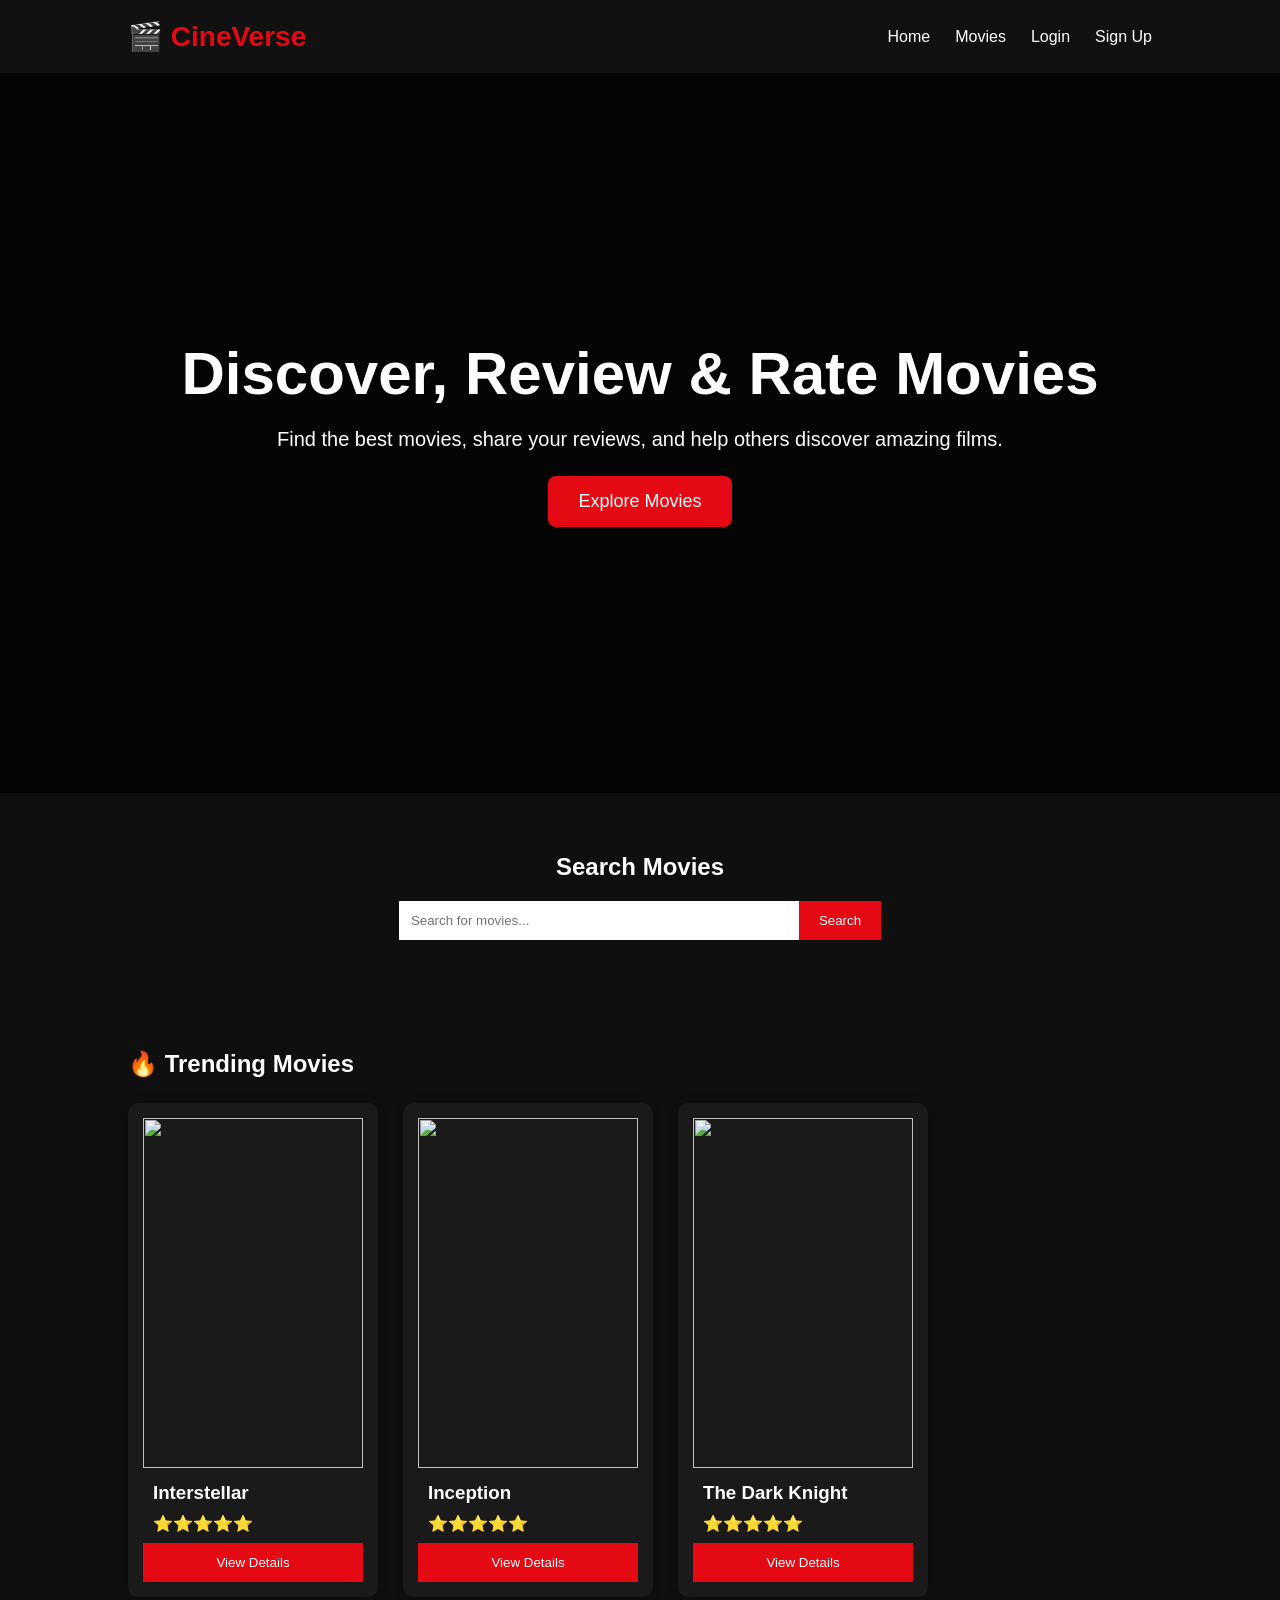
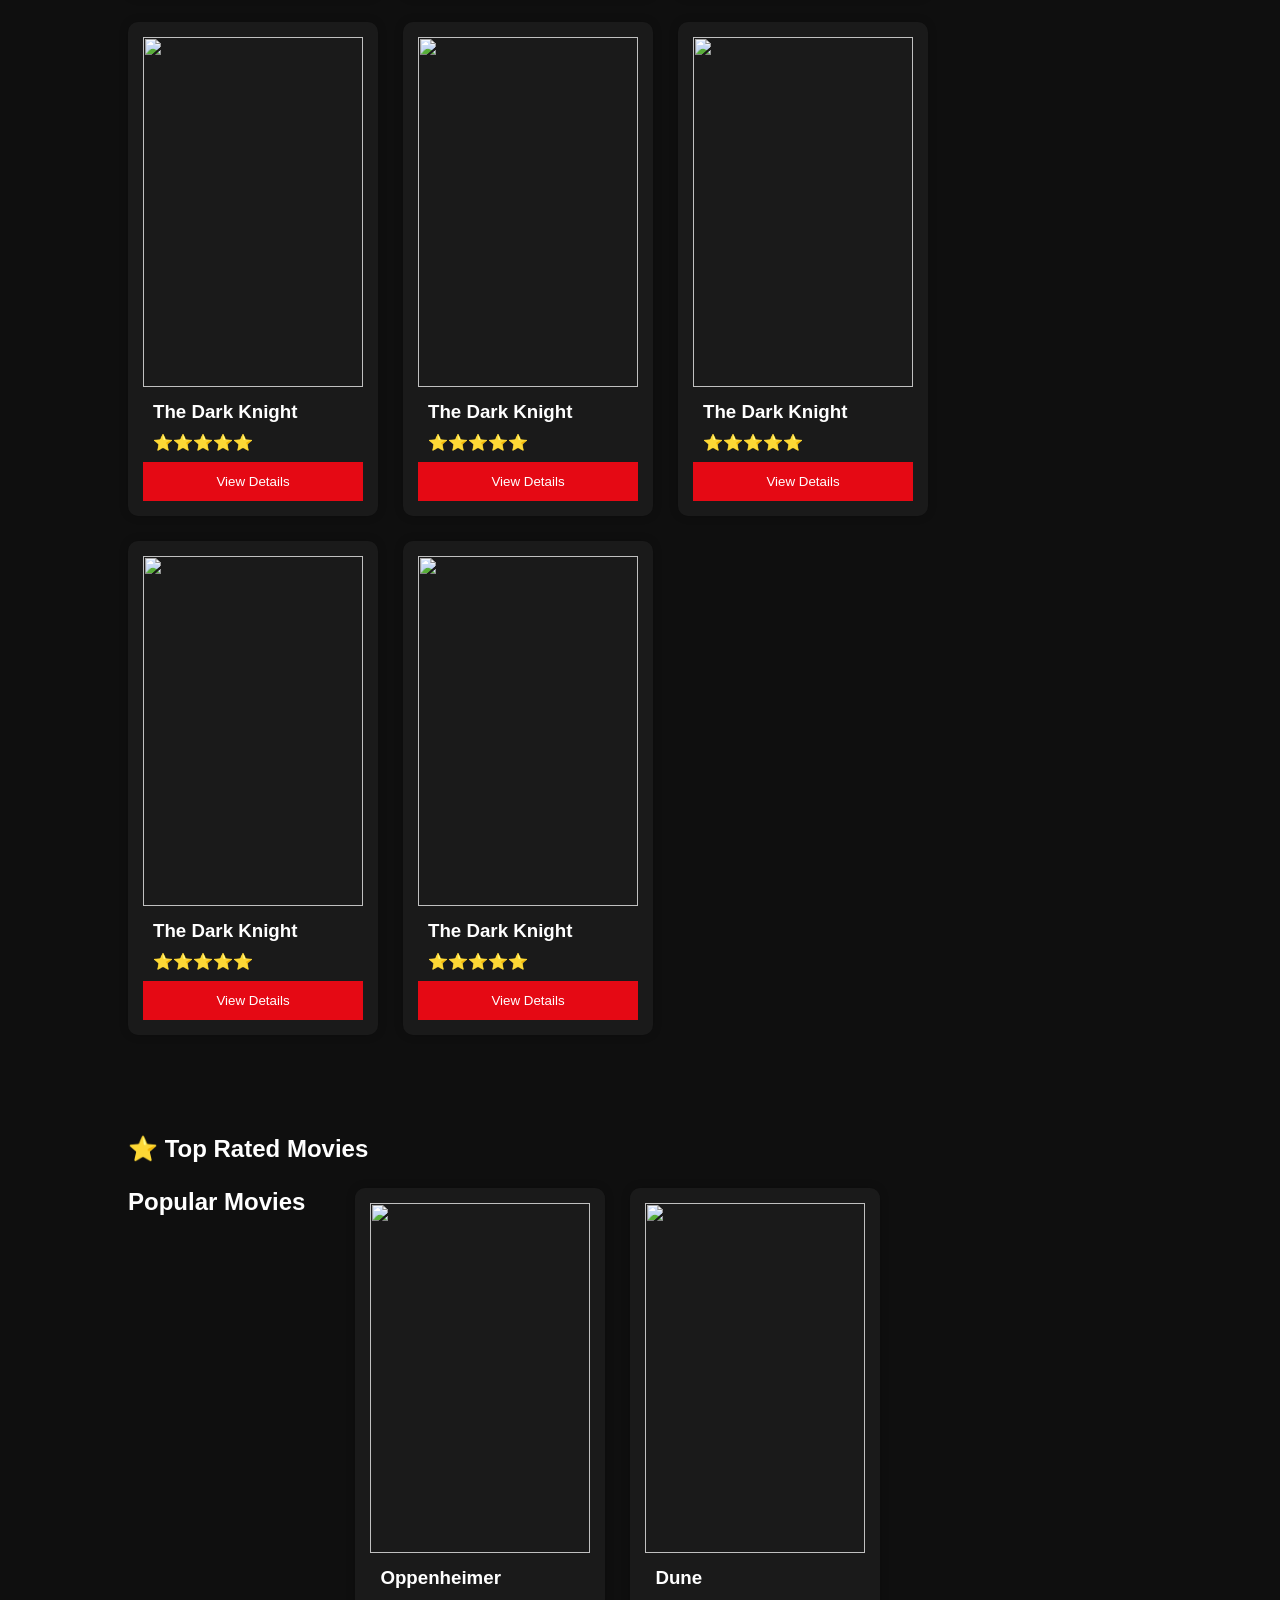
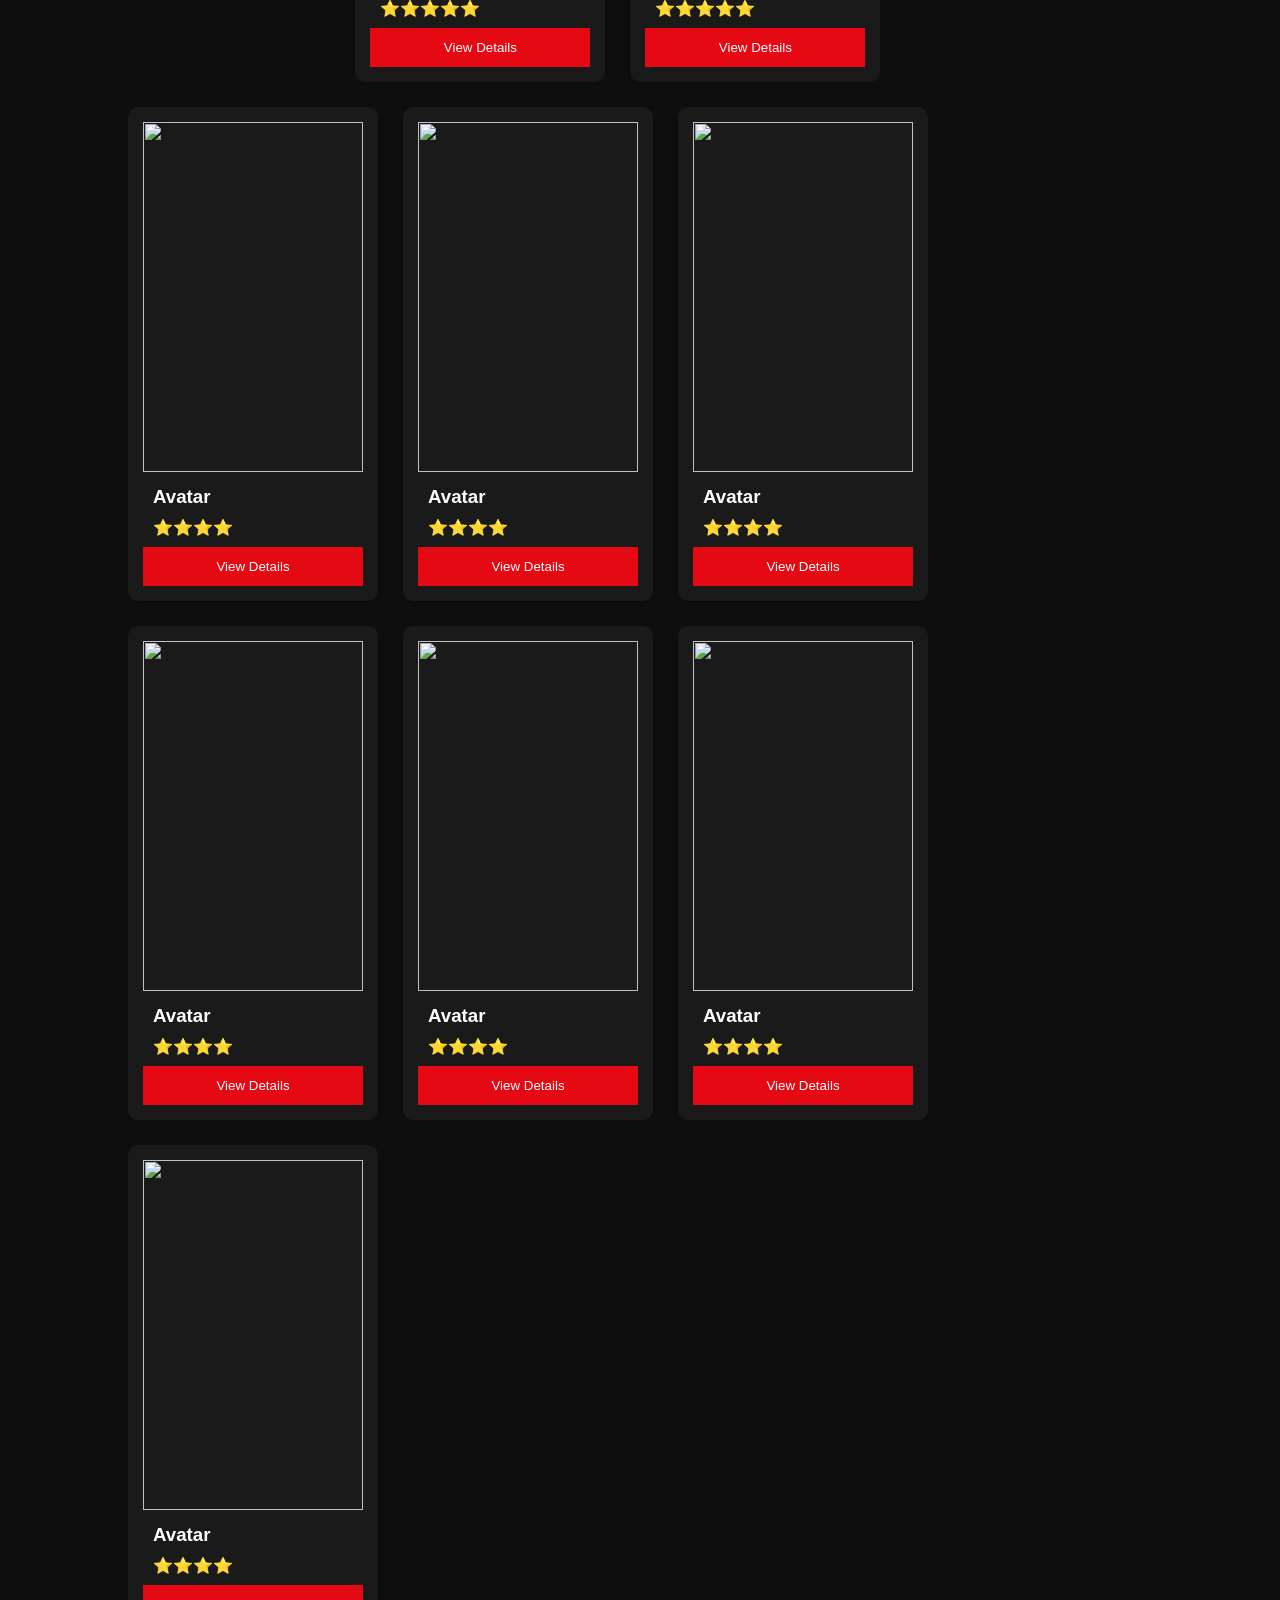
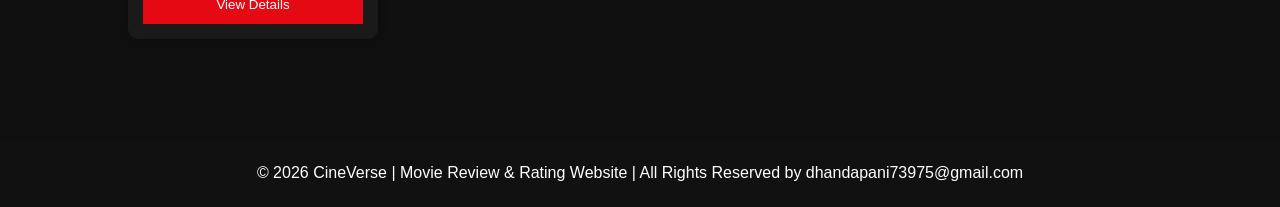
==== frontend/index.html @ b2781961 "Add files via upload" ====
<!DOCTYPE html>
<html lang="en">
<head>
    <meta charset="UTF-8">
    <meta name="viewport" content="width=device-width, initial-scale=1.0">
    <title>CineVerse - Movie Review Website</title>
    <link rel="stylesheet" href="style.css">
</head>
<body>

    <!-- Navbar -->
    <header>
        <nav class="navbar" id="nav">
            <div class="logo">
                🎬 CineVerse
            </div>
                <div id="welcomeUser"></div>
            <ul class="nav-links">
                <li><a href="#nav">Home</a></li>
                <li><a href="#mov">Movies</a></li>
                <li><a href="./login.html">Login</a></li>
                <li><a href="./signup.html">Sign Up</a></li>
            </ul>
        </nav>
    </header>

    
    <section class="hero">
        <div class="hero-content">
            <h1>Discover, Review & Rate Movies</h1>
            <p>
                Find the best movies, share your reviews,
                and help others discover amazing films.
            </p>

            <button class="hero-btn">
                Explore Movies
            </button>
        </div>
    </section>

    <!-- Search Section -->
    <section class="search-section">
        <h2>Search Movies</h2>

        <div class="search-box">
            <input
                type="text"
                placeholder="Search for movies..."
            >
            <button>Search</button>
        </div>
    </section>

    <!-- Trending Movies -->
    <section class="movies-section" id="mov">
        <h2>🔥 Trending Movies</h2>

        <div class="movie-container">

            <div class="movie-card">
                <img src="https://picsum.photos/250/350?1" alt="">
                <h3>Interstellar</h3>
                <p>⭐⭐⭐⭐⭐</p>
                <button>View Details</button>
            </div>

            <div class="movie-card">
                <img src="https://picsum.photos/250/350?2" alt="">
                <h3>Inception</h3>
                <p>⭐⭐⭐⭐⭐</p>
                <button>View Details</button>
            </div>

            <div class="movie-card">
                <img src="https://picsum.photos/250/350?3" alt="">
                <h3>The Dark Knight</h3>
                <p>⭐⭐⭐⭐⭐</p>
                <button>View Details</button>
            </div>

             <div class="movie-card">
                <img src="https://picsum.photos/250/350?4" alt="">
                <h3>The Dark Knight</h3>
                <p>⭐⭐⭐⭐⭐</p>
                <button>View Details</button>
            </div>

             <div class="movie-card">
                <img src="https://picsum.photos/250/350?5" alt="">
                <h3>The Dark Knight</h3>
                <p>⭐⭐⭐⭐⭐</p>
                <button>View Details</button>
            </div>

             <div class="movie-card">
                <img src="https://picsum.photos/250/350?6" alt="">
                <h3>The Dark Knight</h3>
                <p>⭐⭐⭐⭐⭐</p>
                <button>View Details</button>
            </div>

             <div class="movie-card">
                <img src="https://picsum.photos/250/350?7" alt="">
                <h3>The Dark Knight</h3>
                <p>⭐⭐⭐⭐⭐</p>
                <button>View Details</button>
            </div>

             <div class="movie-card">
                <img src="https://picsum.photos/250/350?8" alt="">
                <h3>The Dark Knight</h3>
                <p>⭐⭐⭐⭐⭐</p>
                <button>View Details</button>
            </div>

        </div>
    </section>

    <!-- Top Rated -->
    <section class="movies-section">
        <h2>⭐ Top Rated Movies</h2>

            <div class="movie-container">
                                     <h2>Popular Movies</h2>

                                    <div id="movieContainer"></div>

                                     <script src="js/index.js"></script>
            <div class="movie-card">
                <img src="https://picsum.photos/250/350?4" alt="">
                <h3>Oppenheimer</h3>
                <p>⭐⭐⭐⭐⭐</p>
                <button>View Details</button>
            </div>

            <div class="movie-card">
                <img src="https://picsum.photos/250/350?5" alt="">
                <h3>Dune</h3>
                <p>⭐⭐⭐⭐⭐</p>
                <button>View Details</button>
            </div>

            <div class="movie-card">
                <img src="https://picsum.photos/250/350?6" alt="">
                <h3>Avatar</h3>
                <p>⭐⭐⭐⭐</p>
                <button>View Details</button>
            </div>

            <div class="movie-card">
                <img src="https://picsum.photos/250/350?7" alt="">
                <h3>Avatar</h3>
                <p>⭐⭐⭐⭐</p>
                <button>View Details</button>
            </div>

            <div class="movie-card">
                <img src="https://picsum.photos/250/350?8" alt="">
                <h3>Avatar</h3>
                <p>⭐⭐⭐⭐</p>
                <button>View Details</button>
            </div>

            <div class="movie-card">
                <img src="https://picsum.photos/250/350?9" alt="">
                <h3>Avatar</h3>
                <p>⭐⭐⭐⭐</p>
                <button>View Details</button>
            </div>

            <div class="movie-card">
                <img src="https://picsum.photos/250/350?10" alt="">
                <h3>Avatar</h3>
                <p>⭐⭐⭐⭐</p>
                <button>View Details</button>
            </div>

            <div class="movie-card">
                <img src="https://picsum.photos/250/350?11" alt="">
                <h3>Avatar</h3>
                <p>⭐⭐⭐⭐</p>
                <button>View Details</button>
            </div>

            <div class="movie-card">
                <img src="https://picsum.photos/250/350?12" alt="">
                <h3>Avatar</h3>
                <p>⭐⭐⭐⭐</p>
                <button>View Details</button>
            </div>

        </div>
    </section>

    <!-- Footer -->
    <footer>
        <p>
            © 2026 CineVerse | Movie Review & Rating Website | All Rights Reserved by dhandapani73975@gmail.com
        </p>
    </footer>

  
</body>
</html>
---- frontend/style.css ----
/* Reset */

*{
    margin:0;
    padding:0;
    box-sizing:border-box;
    font-family:Arial, Helvetica, sans-serif;
}

body{
    background:#0f0f0f;
    color:white;
}

/* Navbar */

.navbar{
    display:flex;
    justify-content:space-between;
    align-items:center;
    padding:20px 10%;
    background:#111;
    position:sticky;
    top:0;
    z-index:100;
}

.logo{
    font-size:28px;
    font-weight:bold;
    color:#e50914;
}

.nav-links{
    display:flex;
    list-style:none;
    gap:25px;
}

.nav-links a{
    text-decoration:none;
    color:white;
    transition:0.3s;
}

.nav-links a:hover{
    color:#e50914;
}

/* Hero */

.hero{
    height:80vh;
    display:flex;
    justify-content:center;
    align-items:center;
    text-align:center;

    background:
    linear-gradient(
        rgba(0,0,0,0.7),
        rgba(0,0,0,0.7)
    ),
    url("https://images.unsplash.com/photo-1489599849927-2ee91cede3ba?w=1600");

    background-size:cover;
    background-position:center;
}

.hero-content h1{
    font-size:60px;
    margin-bottom:20px;
}

.hero-content p{
    font-size:20px;
    margin-bottom:25px;
}

.hero-btn{
    padding:15px 30px;
    border:none;
    background:#e50914;
    color:white;
    font-size:18px;
    cursor:pointer;
    border-radius:8px;
    transition:0.3s;
}

.hero-btn:hover{
    background:#ff1f2d;
}

/* Search */

.search-section{
    text-align:center;
    padding:60px 10%;
}

.search-section h2{
    margin-bottom:20px;
}

.search-box{
    display:flex;
    justify-content:center;
}

.search-box input{
    width:400px;
    padding:12px;
    border:none;
    outline:none;
}

.search-box button{
    padding:12px 20px;
    background:#e50914;
    border:none;
    color:white;
    cursor:pointer;
}

/* Sections */

.movies-section{
    padding:50px 10%;
}

.movies-section h2{
    margin-bottom:25px;
}

/* Movie Cards */

.movie-container{
    display:flex;
    gap:25px;
    flex-wrap:wrap;
}

.movie-card{
    width:250px;
    background:#1a1a1a;
    border-radius:15px;
    overflow:hidden;
    transition:0.3s;
}

.movie-card:hover{
    transform:translateY(-10px);
}

.movie-card img{
    width:100%;
    height:350px;
    object-fit:cover;
}

.movie-card h3{
    padding:10px;
}

.movie-card p{
    padding:0 10px 10px;
    color:gold;
}

.movie-card button{
    width:100%;
    padding:12px;
    border:none;
    background:#e50914;
    color:white;
    cursor:pointer;
}

/* Footer */

footer{
    text-align:center;
    padding:25px;
    background:#111;
    margin-top:50px;
}

/* Responsive */

@media(max-width:768px){

    .navbar{
        flex-direction:column;
        gap:15px;
    }

    .hero-content h1{
        font-size:35px;
    }

    .search-box{
        flex-direction:column;
        align-items:center;
        gap:10px;
    }

    .search-box input{
        width:90%;
    }

    .movie-container{
        justify-content:center;
    }
}

/* -------------------------------------------------------------- */

#movieContainer{
    display:flex;
    flex-wrap:wrap;
    gap:20px;
}

.movie-card{
    width:250px;
    padding:15px;
    border-radius:10px;
    box-shadow:0 0 10px rgba(0,0,0,0.2);
}

.movie-card img{
    width:100%;
    height:350px;
    object-fit:cover;
}
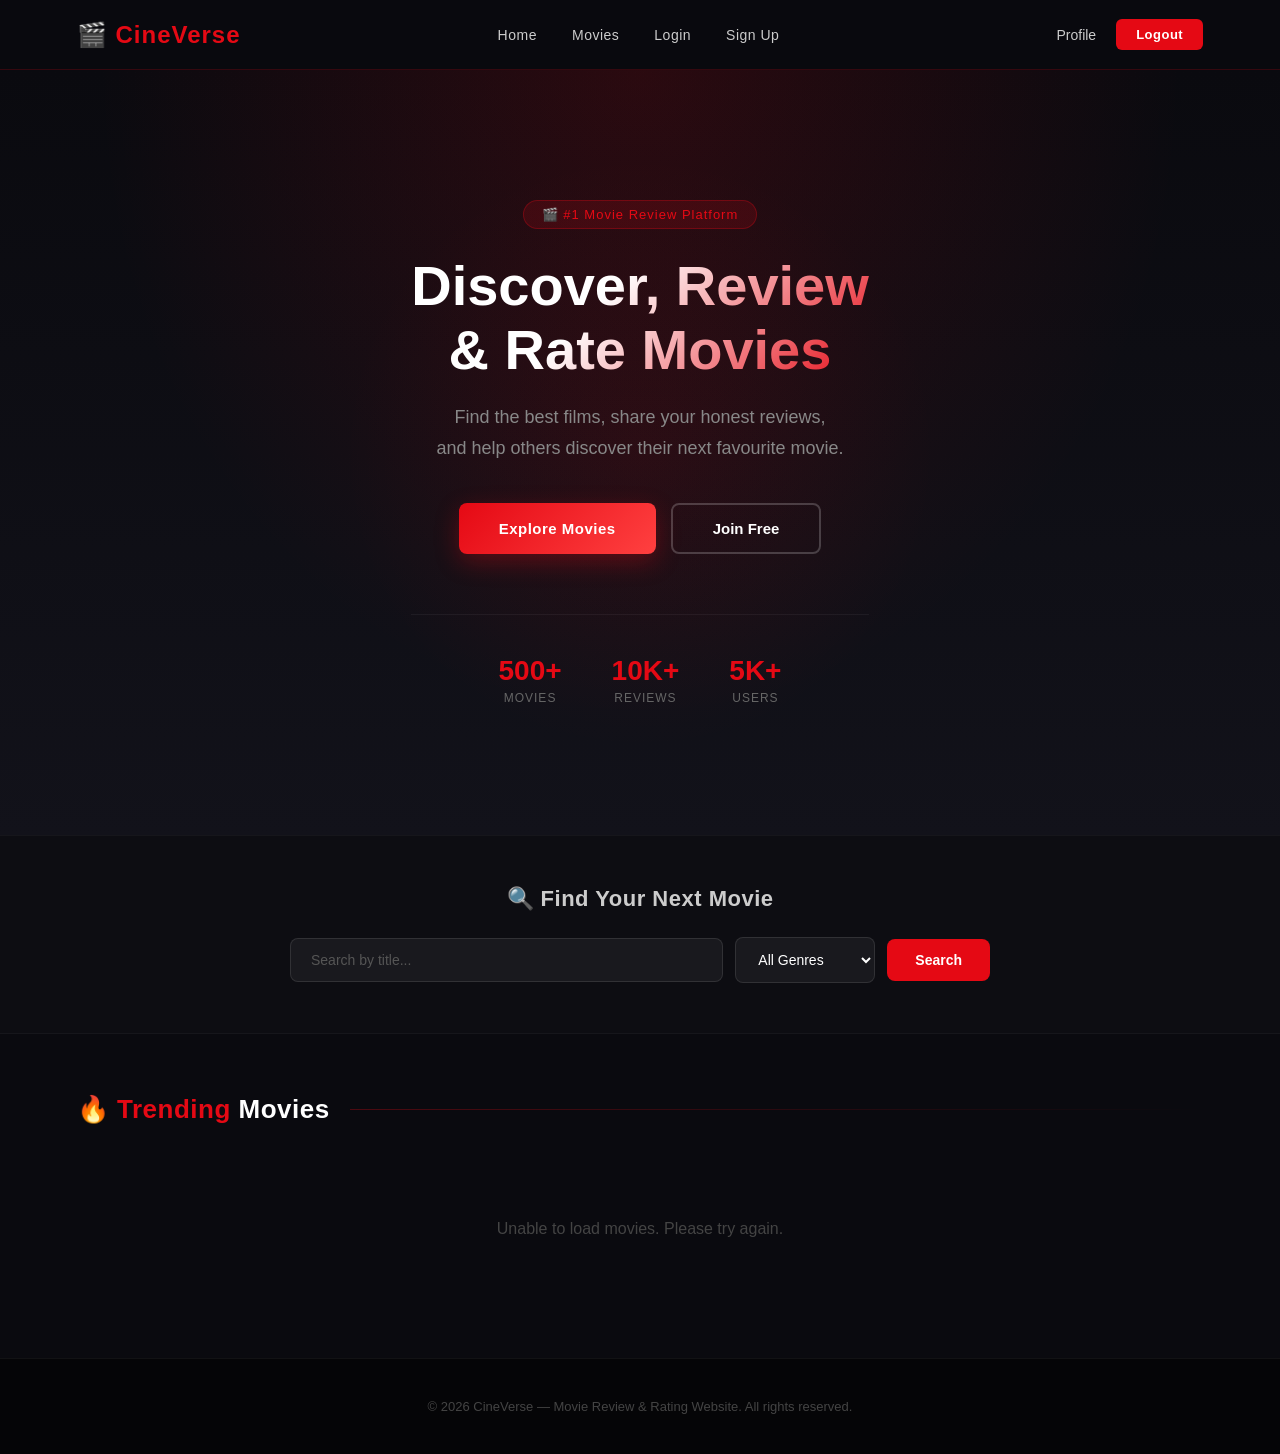
==== commit f3306183: "Add files via upload" ====
--- a/frontend/index.html
+++ b/frontend/index.html
@@ -1,205 +1,92 @@
-<!DOCTYPE html>
-<html lang="en">
-<head>
-    <meta charset="UTF-8">
-    <meta name="viewport" content="width=device-width, initial-scale=1.0">
-    <title>CineVerse - Movie Review Website</title>
-    <link rel="stylesheet" href="style.css">
-</head>
-<body>
-
-    <!-- Navbar -->
-    <header>
-        <nav class="navbar" id="nav">
-            <div class="logo">
-                🎬 CineVerse
-            </div>
-                <div id="welcomeUser"></div>
-            <ul class="nav-links">
-                <li><a href="#nav">Home</a></li>
-                <li><a href="#mov">Movies</a></li>
-                <li><a href="./login.html">Login</a></li>
-                <li><a href="./signup.html">Sign Up</a></li>
-            </ul>
-        </nav>
-    </header>
-
-    
-    <section class="hero">
-        <div class="hero-content">
-            <h1>Discover, Review & Rate Movies</h1>
-            <p>
-                Find the best movies, share your reviews,
-                and help others discover amazing films.
-            </p>
-
-            <button class="hero-btn">
-                Explore Movies
-            </button>
-        </div>
-    </section>
-
-    <!-- Search Section -->
-    <section class="search-section">
-        <h2>Search Movies</h2>
-
-        <div class="search-box">
-            <input
-                type="text"
-                placeholder="Search for movies..."
-            >
-            <button>Search</button>
-        </div>
-    </section>
-
-    <!-- Trending Movies -->
-    <section class="movies-section" id="mov">
-        <h2>🔥 Trending Movies</h2>
-
-        <div class="movie-container">
-
-            <div class="movie-card">
-                <img src="https://picsum.photos/250/350?1" alt="">
-                <h3>Interstellar</h3>
-                <p>⭐⭐⭐⭐⭐</p>
-                <button>View Details</button>
-            </div>
-
-            <div class="movie-card">
-                <img src="https://picsum.photos/250/350?2" alt="">
-                <h3>Inception</h3>
-                <p>⭐⭐⭐⭐⭐</p>
-                <button>View Details</button>
-            </div>
-
-            <div class="movie-card">
-                <img src="https://picsum.photos/250/350?3" alt="">
-                <h3>The Dark Knight</h3>
-                <p>⭐⭐⭐⭐⭐</p>
-                <button>View Details</button>
-            </div>
-
-             <div class="movie-card">
-                <img src="https://picsum.photos/250/350?4" alt="">
-                <h3>The Dark Knight</h3>
-                <p>⭐⭐⭐⭐⭐</p>
-                <button>View Details</button>
-            </div>
-
-             <div class="movie-card">
-                <img src="https://picsum.photos/250/350?5" alt="">
-                <h3>The Dark Knight</h3>
-                <p>⭐⭐⭐⭐⭐</p>
-                <button>View Details</button>
-            </div>
-
-             <div class="movie-card">
-                <img src="https://picsum.photos/250/350?6" alt="">
-                <h3>The Dark Knight</h3>
-                <p>⭐⭐⭐⭐⭐</p>
-                <button>View Details</button>
-            </div>
-
-             <div class="movie-card">
-                <img src="https://picsum.photos/250/350?7" alt="">
-                <h3>The Dark Knight</h3>
-                <p>⭐⭐⭐⭐⭐</p>
-                <button>View Details</button>
-            </div>
-
-             <div class="movie-card">
-                <img src="https://picsum.photos/250/350?8" alt="">
-                <h3>The Dark Knight</h3>
-                <p>⭐⭐⭐⭐⭐</p>
-                <button>View Details</button>
-            </div>
-
-        </div>
-    </section>
-
-    <!-- Top Rated -->
-    <section class="movies-section">
-        <h2>⭐ Top Rated Movies</h2>
-
-            <div class="movie-container">
-                                     <h2>Popular Movies</h2>
-
-                                    <div id="movieContainer"></div>
-
-                                     <script src="js/index.js"></script>
-            <div class="movie-card">
-                <img src="https://picsum.photos/250/350?4" alt="">
-                <h3>Oppenheimer</h3>
-                <p>⭐⭐⭐⭐⭐</p>
-                <button>View Details</button>
-            </div>
-
-            <div class="movie-card">
-                <img src="https://picsum.photos/250/350?5" alt="">
-                <h3>Dune</h3>
-                <p>⭐⭐⭐⭐⭐</p>
-                <button>View Details</button>
-            </div>
-
-            <div class="movie-card">
-                <img src="https://picsum.photos/250/350?6" alt="">
-                <h3>Avatar</h3>
-                <p>⭐⭐⭐⭐</p>
-                <button>View Details</button>
-            </div>
-
-            <div class="movie-card">
-                <img src="https://picsum.photos/250/350?7" alt="">
-                <h3>Avatar</h3>
-                <p>⭐⭐⭐⭐</p>
-                <button>View Details</button>
-            </div>
-
-            <div class="movie-card">
-                <img src="https://picsum.photos/250/350?8" alt="">
-                <h3>Avatar</h3>
-                <p>⭐⭐⭐⭐</p>
-                <button>View Details</button>
-            </div>
-
-            <div class="movie-card">
-                <img src="https://picsum.photos/250/350?9" alt="">
-                <h3>Avatar</h3>
-                <p>⭐⭐⭐⭐</p>
-                <button>View Details</button>
-            </div>
-
-            <div class="movie-card">
-                <img src="https://picsum.photos/250/350?10" alt="">
-                <h3>Avatar</h3>
-                <p>⭐⭐⭐⭐</p>
-                <button>View Details</button>
-            </div>
-
-            <div class="movie-card">
-                <img src="https://picsum.photos/250/350?11" alt="">
-                <h3>Avatar</h3>
-                <p>⭐⭐⭐⭐</p>
-                <button>View Details</button>
-            </div>
-
-            <div class="movie-card">
-                <img src="https://picsum.photos/250/350?12" alt="">
-                <h3>Avatar</h3>
-                <p>⭐⭐⭐⭐</p>
-                <button>View Details</button>
-            </div>
-
-        </div>
-    </section>
-
-    <!-- Footer -->
-    <footer>
-        <p>
-            © 2026 CineVerse | Movie Review & Rating Website | All Rights Reserved by dhandapani73975@gmail.com
-        </p>
-    </footer>
-
-  
-</body>
-</html>+<!DOCTYPE html>
+<html lang="en">
+<head>
+    <meta charset="UTF-8">
+    <meta name="viewport" content="width=device-width, initial-scale=1.0">
+    <title>CineVerse — Discover, Review & Rate Movies</title>
+    <link rel="stylesheet" href="style.css">
+</head>
+<body>
+
+    <!-- Navbar -->
+    <header>
+        <nav class="navbar">
+            <div class="logo">🎬 CineVerse</div>
+            <ul class="nav-links">
+                <li><a href="#home">Home</a></li>
+                <li><a href="#movies-section">Movies</a></li>
+                <li><a href="login.html">Login</a></li>
+                <li><a href="signup.html">Sign Up</a></li>
+            </ul>
+            <div class="nav-right">
+                <span id="welcomeUser" class="welcome-text"></span>
+                <a href="profile.html" class="nav-profile">Profile</a>
+                <button class="logout-btn" onclick="logout()">Logout</button>
+            </div>
+        </nav>
+    </header>
+
+    <!-- Hero -->
+    <section class="hero" id="home">
+        <div class="hero-content">
+            <div class="hero-badge">🎬 #1 Movie Review Platform</div>
+            <h1>Discover, Review<br>& Rate Movies</h1>
+            <p>Find the best films, share your honest reviews,<br>and help others discover their next favourite movie.</p>
+            <div class="hero-buttons">
+                <button class="hero-btn" onclick="document.getElementById('movies-section').scrollIntoView({behavior:'smooth'})">Explore Movies</button>
+                <button class="hero-btn-outline" onclick="window.location.href='signup.html'">Join Free</button>
+            </div>
+            <div class="hero-stats">
+                <div>
+                    <div class="hero-stat-number">500+</div>
+                    <div class="hero-stat-label">Movies</div>
+                </div>
+                <div>
+                    <div class="hero-stat-number">10K+</div>
+                    <div class="hero-stat-label">Reviews</div>
+                </div>
+                <div>
+                    <div class="hero-stat-number">5K+</div>
+                    <div class="hero-stat-label">Users</div>
+                </div>
+            </div>
+        </div>
+    </section>
+
+    <!-- Search -->
+    <section class="search-section">
+        <h2>🔍 Find Your Next Movie</h2>
+        <div class="search-controls">
+            <input type="text" id="searchInput" placeholder="Search by title...">
+            <select id="genreFilter">
+                <option value="All">All Genres</option>
+                <option value="Action">Action</option>
+                <option value="Sci-Fi">Sci-Fi</option>
+                <option value="Drama">Drama</option>
+                <option value="Comedy">Comedy</option>
+                <option value="Horror">Horror</option>
+                <option value="Thriller">Thriller</option>
+                <option value="Animation">Animation</option>
+            </select>
+            <button onclick="searchMovies()">Search</button>
+        </div>
+    </section>
+
+    <!-- Movies -->
+    <section class="movies-section" id="movies-section">
+        <div class="section-header">
+            <h2>🔥 <span>Trending</span> Movies</h2>
+            <div class="section-line"></div>
+        </div>
+        <div class="movie-container" id="movieContainer"></div>
+    </section>
+
+    <!-- Footer -->
+    <footer>
+        <p>© 2026 CineVerse — Movie Review & Rating Website. All rights reserved.</p>
+    </footer>
+
+    <script src="js/index.js"></script>
+
+</body>
+</html>
--- a/frontend/style.css
+++ b/frontend/style.css
@@ -1,236 +1,355 @@
-/* Reset */
-
-*{
-    margin:0;
-    padding:0;
-    box-sizing:border-box;
-    font-family:Arial, Helvetica, sans-serif;
-}
-
-body{
-    background:#0f0f0f;
-    color:white;
-}
-
-/* Navbar */
-
-.navbar{
-    display:flex;
-    justify-content:space-between;
-    align-items:center;
-    padding:20px 10%;
-    background:#111;
-    position:sticky;
-    top:0;
-    z-index:100;
-}
-
-.logo{
-    font-size:28px;
-    font-weight:bold;
-    color:#e50914;
-}
-
-.nav-links{
-    display:flex;
-    list-style:none;
-    gap:25px;
-}
-
-.nav-links a{
-    text-decoration:none;
-    color:white;
-    transition:0.3s;
-}
-
-.nav-links a:hover{
-    color:#e50914;
-}
-
-/* Hero */
-
-.hero{
-    height:80vh;
-    display:flex;
-    justify-content:center;
-    align-items:center;
-    text-align:center;
-
-    background:
-    linear-gradient(
-        rgba(0,0,0,0.7),
-        rgba(0,0,0,0.7)
-    ),
-    url("https://images.unsplash.com/photo-1489599849927-2ee91cede3ba?w=1600");
-
-    background-size:cover;
-    background-position:center;
-}
-
-.hero-content h1{
-    font-size:60px;
-    margin-bottom:20px;
-}
-
-.hero-content p{
-    font-size:20px;
-    margin-bottom:25px;
-}
-
-.hero-btn{
-    padding:15px 30px;
-    border:none;
-    background:#e50914;
-    color:white;
-    font-size:18px;
-    cursor:pointer;
-    border-radius:8px;
-    transition:0.3s;
-}
-
-.hero-btn:hover{
-    background:#ff1f2d;
-}
-
-/* Search */
-
-.search-section{
-    text-align:center;
-    padding:60px 10%;
-}
-
-.search-section h2{
-    margin-bottom:20px;
-}
-
-.search-box{
-    display:flex;
-    justify-content:center;
-}
-
-.search-box input{
-    width:400px;
-    padding:12px;
-    border:none;
-    outline:none;
-}
-
-.search-box button{
-    padding:12px 20px;
-    background:#e50914;
-    border:none;
-    color:white;
-    cursor:pointer;
-}
-
-/* Sections */
-
-.movies-section{
-    padding:50px 10%;
-}
-
-.movies-section h2{
-    margin-bottom:25px;
-}
-
-/* Movie Cards */
-
-.movie-container{
-    display:flex;
-    gap:25px;
-    flex-wrap:wrap;
-}
-
-.movie-card{
-    width:250px;
-    background:#1a1a1a;
-    border-radius:15px;
-    overflow:hidden;
-    transition:0.3s;
-}
-
-.movie-card:hover{
-    transform:translateY(-10px);
-}
-
-.movie-card img{
-    width:100%;
-    height:350px;
-    object-fit:cover;
-}
-
-.movie-card h3{
-    padding:10px;
-}
-
-.movie-card p{
-    padding:0 10px 10px;
-    color:gold;
-}
-
-.movie-card button{
-    width:100%;
-    padding:12px;
-    border:none;
-    background:#e50914;
-    color:white;
-    cursor:pointer;
-}
-
-/* Footer */
-
-footer{
-    text-align:center;
-    padding:25px;
-    background:#111;
-    margin-top:50px;
-}
-
-/* Responsive */
-
-@media(max-width:768px){
-
-    .navbar{
-        flex-direction:column;
-        gap:15px;
-    }
-
-    .hero-content h1{
-        font-size:35px;
-    }
-
-    .search-box{
-        flex-direction:column;
-        align-items:center;
-        gap:10px;
-    }
-
-    .search-box input{
-        width:90%;
-    }
-
-    .movie-container{
-        justify-content:center;
-    }
-}
-
-/* -------------------------------------------------------------- */
-
-#movieContainer{
-    display:flex;
-    flex-wrap:wrap;
-    gap:20px;
-}
-
-.movie-card{
-    width:250px;
-    padding:15px;
-    border-radius:10px;
-    box-shadow:0 0 10px rgba(0,0,0,0.2);
-}
-
-.movie-card img{
-    width:100%;
-    height:350px;
-    object-fit:cover;
+/* ===================== RESET ===================== */
+*, *::before, *::after { margin: 0; padding: 0; box-sizing: border-box; }
+html { scroll-behavior: smooth; }
+body { background: #0a0a0f; color: #fff; font-family: 'Segoe UI', Arial, sans-serif; min-height: 100vh; }
+
+/* ===================== NAVBAR ===================== */
+.navbar {
+    display: flex;
+    align-items: center;
+    justify-content: space-between;
+    padding: 0 6%;
+    height: 70px;
+    background: rgba(10, 10, 15, 0.95);
+    backdrop-filter: blur(20px);
+    border-bottom: 1px solid rgba(229, 9, 20, 0.2);
+    position: sticky;
+    top: 0;
+    z-index: 1000;
+}
+.logo {
+    font-size: 24px;
+    font-weight: 800;
+    color: #e50914;
+    letter-spacing: 1px;
+    text-decoration: none;
+}
+.nav-links {
+    display: flex;
+    list-style: none;
+    gap: 35px;
+}
+.nav-links a {
+    text-decoration: none;
+    color: #ccc;
+    font-size: 14px;
+    font-weight: 500;
+    letter-spacing: 0.5px;
+    transition: color 0.3s;
+}
+.nav-links a:hover { color: #e50914; }
+.nav-right {
+    display: flex;
+    align-items: center;
+    gap: 20px;
+}
+.welcome-text {
+    font-size: 14px;
+    color: #aaa;
+}
+.nav-profile {
+    text-decoration: none;
+    color: #ccc;
+    font-size: 14px;
+    font-weight: 500;
+    transition: color 0.3s;
+}
+.nav-profile:hover { color: #e50914; }
+.logout-btn {
+    padding: 8px 20px;
+    background: #e50914;
+    color: #fff;
+    border: none;
+    border-radius: 6px;
+    font-size: 13px;
+    font-weight: 600;
+    cursor: pointer;
+    transition: all 0.3s;
+    letter-spacing: 0.5px;
+}
+.logout-btn:hover { background: #c4070f; transform: translateY(-1px); }
+
+/* ===================== HERO ===================== */
+.hero {
+    min-height: 85vh;
+    display: flex;
+    align-items: center;
+    justify-content: center;
+    text-align: center;
+    padding: 80px 6%;
+    position: relative;
+    background: radial-gradient(ellipse at center top, rgba(229,9,20,0.15) 0%, transparent 60%),
+                linear-gradient(180deg, #0a0a0f 0%, #12121a 100%);
+    overflow: hidden;
+}
+.hero::before {
+    content: '';
+    position: absolute;
+    width: 600px; height: 600px;
+    background: radial-gradient(circle, rgba(229,9,20,0.08) 0%, transparent 70%);
+    border-radius: 50%;
+    top: 50%; left: 50%;
+    transform: translate(-50%, -50%);
+    pointer-events: none;
+}
+.hero-content { position: relative; z-index: 1; max-width: 750px; }
+.hero-badge {
+    display: inline-block;
+    padding: 6px 18px;
+    background: rgba(229,9,20,0.15);
+    border: 1px solid rgba(229,9,20,0.3);
+    border-radius: 20px;
+    font-size: 13px;
+    color: #e50914;
+    margin-bottom: 25px;
+    letter-spacing: 1px;
+}
+.hero-content h1 {
+    font-size: 56px;
+    font-weight: 800;
+    line-height: 1.15;
+    margin-bottom: 20px;
+    background: linear-gradient(135deg, #fff 40%, #e50914 100%);
+    -webkit-background-clip: text;
+    -webkit-text-fill-color: transparent;
+    background-clip: text;
+}
+.hero-content p {
+    font-size: 18px;
+    color: #888;
+    margin-bottom: 40px;
+    line-height: 1.7;
+}
+.hero-buttons { display: flex; gap: 15px; justify-content: center; flex-wrap: wrap; }
+.hero-btn {
+    padding: 15px 40px;
+    background: linear-gradient(135deg, #e50914, #ff4040);
+    color: #fff;
+    border: none;
+    border-radius: 8px;
+    font-size: 15px;
+    font-weight: 700;
+    cursor: pointer;
+    transition: all 0.3s;
+    letter-spacing: 0.5px;
+    box-shadow: 0 8px 25px rgba(229,9,20,0.3);
+}
+.hero-btn:hover { transform: translateY(-3px); box-shadow: 0 15px 35px rgba(229,9,20,0.4); }
+.hero-btn-outline {
+    padding: 15px 40px;
+    background: transparent;
+    color: #fff;
+    border: 2px solid rgba(255,255,255,0.2);
+    border-radius: 8px;
+    font-size: 15px;
+    font-weight: 600;
+    cursor: pointer;
+    transition: all 0.3s;
+}
+.hero-btn-outline:hover { border-color: #e50914; color: #e50914; transform: translateY(-3px); }
+.hero-stats {
+    display: flex;
+    gap: 50px;
+    justify-content: center;
+    margin-top: 60px;
+    padding-top: 40px;
+    border-top: 1px solid rgba(255,255,255,0.05);
+}
+.hero-stat-number { font-size: 28px; font-weight: 800; color: #e50914; }
+.hero-stat-label { font-size: 12px; color: #666; margin-top: 4px; letter-spacing: 1px; text-transform: uppercase; }
+
+/* ===================== SEARCH SECTION ===================== */
+.search-section {
+    padding: 50px 6%;
+    background: rgba(255,255,255,0.01);
+    border-top: 1px solid rgba(255,255,255,0.04);
+    border-bottom: 1px solid rgba(255,255,255,0.04);
+}
+.search-section h2 {
+    text-align: center;
+    font-size: 22px;
+    font-weight: 600;
+    color: #ccc;
+    margin-bottom: 25px;
+    letter-spacing: 0.5px;
+}
+.search-controls {
+    display: flex;
+    gap: 12px;
+    max-width: 700px;
+    margin: 0 auto;
+    align-items: center;
+}
+.search-controls input {
+    flex: 1;
+    padding: 13px 20px;
+    background: rgba(255,255,255,0.05);
+    border: 1px solid rgba(255,255,255,0.1);
+    border-radius: 8px;
+    color: #fff;
+    font-size: 14px;
+    transition: all 0.3s;
+    outline: none;
+}
+.search-controls input::placeholder { color: #555; }
+.search-controls input:focus {
+    border-color: #e50914;
+    background: rgba(255,255,255,0.08);
+    box-shadow: 0 0 0 3px rgba(229,9,20,0.1);
+}
+.search-controls select {
+    padding: 13px 18px;
+    background: rgba(255,255,255,0.05);
+    border: 1px solid rgba(255,255,255,0.1);
+    border-radius: 8px;
+    color: #fff;
+    font-size: 14px;
+    cursor: pointer;
+    outline: none;
+    transition: all 0.3s;
+    min-width: 140px;
+}
+.search-controls select:focus { border-color: #e50914; }
+.search-controls select option { background: #1a1a2e; }
+.search-controls button {
+    padding: 13px 28px;
+    background: #e50914;
+    color: #fff;
+    border: none;
+    border-radius: 8px;
+    font-size: 14px;
+    font-weight: 600;
+    cursor: pointer;
+    transition: all 0.3s;
+    white-space: nowrap;
+}
+.search-controls button:hover { background: #c4070f; }
+
+/* ===================== MOVIES SECTION ===================== */
+.movies-section {
+    padding: 60px 6%;
+}
+.section-header {
+    display: flex;
+    align-items: center;
+    justify-content: space-between;
+    margin-bottom: 35px;
+}
+.section-header h2 {
+    font-size: 26px;
+    font-weight: 700;
+    color: #fff;
+    letter-spacing: 0.5px;
+}
+.section-header h2 span { color: #e50914; }
+.section-line {
+    flex: 1;
+    height: 1px;
+    background: linear-gradient(90deg, rgba(229,9,20,0.3), transparent);
+    margin-left: 20px;
+}
+
+/* ===================== MOVIE CARDS ===================== */
+.movie-container {
+    display: grid;
+    grid-template-columns: repeat(auto-fill, minmax(220px, 1fr));
+    gap: 25px;
+}
+.movie-card {
+    background: rgba(255,255,255,0.03);
+    border: 1px solid rgba(255,255,255,0.06);
+    border-radius: 12px;
+    overflow: hidden;
+    transition: all 0.35s cubic-bezier(0.25, 0.46, 0.45, 0.94);
+    cursor: pointer;
+    position: relative;
+}
+.movie-card:hover {
+    transform: translateY(-10px);
+    border-color: rgba(229,9,20,0.4);
+    box-shadow: 0 20px 50px rgba(0,0,0,0.5), 0 0 0 1px rgba(229,9,20,0.2);
+}
+.movie-card-img-wrap { position: relative; overflow: hidden; height: 310px; }
+.movie-card img {
+    width: 100%;
+    height: 100%;
+    object-fit: cover;
+    transition: transform 0.5s ease;
+    display: block;
+}
+.movie-card:hover img { transform: scale(1.06); }
+.card-btn {
+    width: 100%;
+    margin-top: 12px;
+    padding: 10px;
+    background: linear-gradient(135deg, #e50914, #ff4040);
+    color: #fff;
+    border: none;
+    border-radius: 7px;
+    font-size: 13px;
+    font-weight: 700;
+    cursor: pointer;
+    transition: all 0.3s;
+    letter-spacing: 0.5px;
+}
+.card-btn:hover { background: #c4070f; transform: translateY(-1px); }
+.movie-card-body { padding: 16px; }
+.movie-card-body h3 {
+    font-size: 15px;
+    font-weight: 700;
+    color: #fff;
+    margin-bottom: 8px;
+    line-height: 1.3;
+    white-space: nowrap;
+    overflow: hidden;
+    text-overflow: ellipsis;
+}
+.movie-card-meta { display: flex; align-items: center; gap: 10px; }
+.movie-genre {
+    font-size: 11px;
+    color: #e50914;
+    font-weight: 600;
+    text-transform: uppercase;
+    letter-spacing: 0.5px;
+    background: rgba(229,9,20,0.1);
+    padding: 3px 10px;
+    border-radius: 20px;
+    border: 1px solid rgba(229,9,20,0.2);
+}
+.movie-year { font-size: 12px; color: #555; font-weight: 500; }
+
+/* ===================== FOOTER ===================== */
+footer {
+    padding: 40px 6%;
+    background: rgba(0,0,0,0.5);
+    border-top: 1px solid rgba(255,255,255,0.05);
+    text-align: center;
+}
+footer p { color: #444; font-size: 13px; }
+
+/* ===================== EMPTY STATE ===================== */
+.empty-state {
+    grid-column: 1 / -1;
+    text-align: center;
+    padding: 60px 20px;
+    color: #444;
+}
+.empty-state svg { margin-bottom: 15px; opacity: 0.3; }
+.empty-state p { font-size: 16px; }
+
+/* ===================== RESPONSIVE ===================== */
+@media (max-width: 900px) {
+    .hero-content h1 { font-size: 40px; }
+    .hero-stats { gap: 30px; }
+    .navbar { padding: 0 4%; }
+    .movies-section { padding: 40px 4%; }
+}
+@media (max-width: 768px) {
+    .nav-links { display: none; }
+    .hero-content h1 { font-size: 30px; }
+    .hero { min-height: 70vh; }
+    .movie-container { grid-template-columns: repeat(auto-fill, minmax(160px, 1fr)); gap: 15px; }
+    .movie-card-img-wrap { height: 240px; }
+    .search-controls { flex-direction: column; }
+    .hero-stats { gap: 20px; flex-wrap: wrap; }
 }
